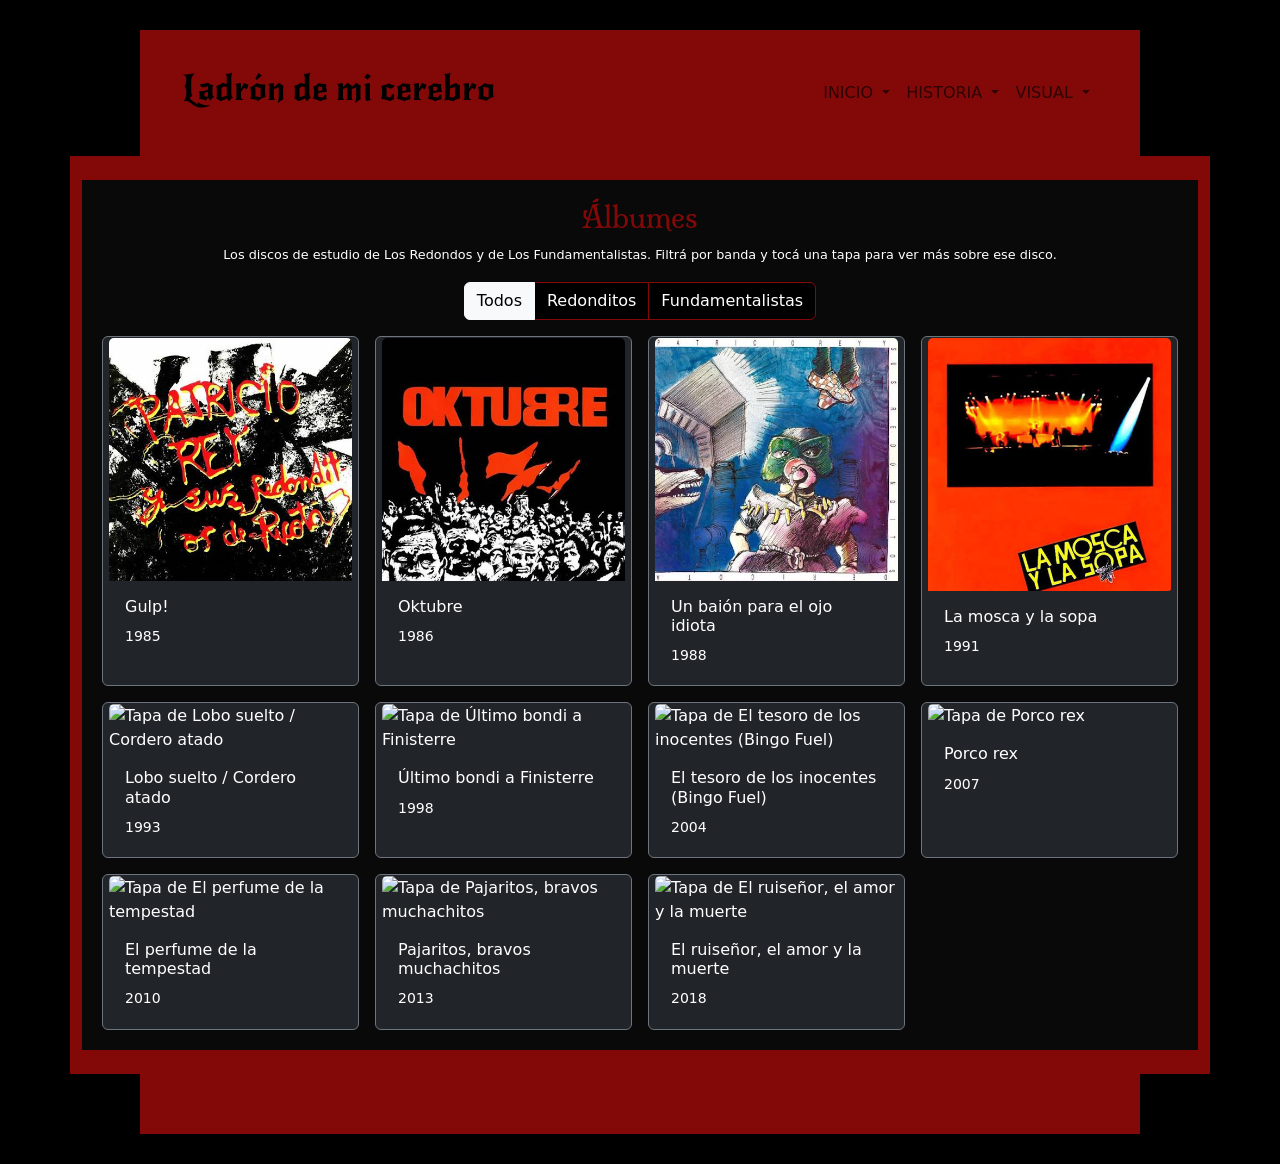
==== albumes.html @ dab47f26 "html y js de la pag de albumes" ====
<!DOCTYPE html>
<html lang="es">
<head>
    <meta charset="UTF-8">
    <meta name="viewport" content="width=device-width, initial-scale=1.0">
    <title>Ladrón de mi cerebro | Álbumes</title>
    <link rel="preconnect" href="https://fonts.googleapis.com">
<link rel="preconnect" href="https://fonts.gstatic.com" crossorigin>
<link href="https://fonts.googleapis.com/css2?family=Arvo:ital,wght@0,400;0,700;1,400;1,700&family=Barlow:ital,wght@0,100;0,200;0,300;0,400;0,500;0,600;0,700;0,800;0,900;1,100;1,200;1,300;1,400;1,500;1,600;1,700;1,800;1,900&family=Milonga&family=New+Rocker&display=swap" rel="stylesheet">
<link href="https://cdn.jsdelivr.net/npm/bootstrap@5.3.8/dist/css/bootstrap.min.css" rel="stylesheet" integrity="sha384-sRIl4kxILFvY47J16cr9ZwB07vP4J8+LH7qKQnuqkuIAvNWLzeN8tE5YBujZqJLB" crossorigin="anonymous">
  <link rel="stylesheet" href="estilos/nuestro.css">
</head>
<body>

    <header>
       <nav class="navbar navbar-expand-lg">
    <div class="container-fluid">

        <!-- Nombre del sitio -->
        <h1>Ladrón de mi cerebro</h1>

        <!-- Botón para pantallas pequeñas -->
        <button class="navbar-toggler" type="button"
            data-bs-toggle="collapse"
            data-bs-target="#menuPrincipal"
            aria-controls="menuPrincipal"
            aria-expanded="false"
            aria-label="Abrir menú">
            <span class="navbar-toggler-icon"></span>
        </button>

        <!-- Menú de navegación -->
        <div class="collapse navbar-collapse" id="menuPrincipal">
            <ul class="navbar-nav ms-auto">

                <!-- INICIO -->
                <li class="nav-item dropdown">
                    <a class="nav-link dropdown-toggle" href="#"
                        role="button" data-bs-toggle="dropdown"
                        aria-expanded="false">
                        INICIO
                    </a>

                    <ul class="dropdown-menu">
                        <li><a class="dropdown-item" href="index.html">INICIO</a></li>
                        <li><a class="dropdown-item" href="contacto.html">FORO</a></li>
                        <li><a class="dropdown-item" href="creditos.html">CRÉDITOS</a></li>
                    </ul>
                </li>

                <!-- HISTORIA -->
                <li class="nav-item dropdown">
                    <a class="nav-link dropdown-toggle" href="#"
                        role="button" data-bs-toggle="dropdown"
                        aria-expanded="false">
                        HISTORIA
                    </a>

                    <ul class="dropdown-menu">
                        <li><a class="dropdown-item" href="linea-de-tiempo.html">LÍNEA DE TIEMPO</a></li>
                        <li><a class="dropdown-item" href="ensayo.html">ENSAYO</a></li>
                        <li><a class="dropdown-item" href="fallecimiento.html">FALLECIMIENTO</a></li>
                    </ul>
                </li>

                <!-- VISUAL -->
                <li class="nav-item dropdown">
                    <a class="nav-link dropdown-toggle" href="#"
                        role="button" data-bs-toggle="dropdown"
                        aria-expanded="false">
                        VISUAL
                    </a>

                    <ul class="dropdown-menu">
                        <li><a class="dropdown-item" href="albumes.html">ÁLBUMES</a></li>
                        <li><a class="dropdown-item" href="historia-visual.html">VISUAL</a></li>
                        <li><a class="dropdown-item" href="reproductor.html">REPRODUCTOR</a></li>
                    </ul>
                </li>

            </ul>
        </div>
    </div>
</nav>

    </header>

    <main class="container py-4">
        <section>
            <h2>Álbumes</h2>
            <p>Los discos de estudio de Los Redondos y de Los Fundamentalistas. Filtrá por banda y tocá una tapa para ver más sobre ese disco.</p>

            <!-- Filtros por banda -->
            <div class="btn-group mb-3" role="group" aria-label="Filtrar álbumes por banda">
                <button type="button" id="filtro-todos" class="filtro-banda btn btn-outline-light active">Todos</button>
                <button type="button" id="filtro-redondos" class="filtro-banda btn btn-outline-light">Redonditos</button>
                <button type="button" id="filtro-fundamentalistas" class="filtro-banda btn btn-outline-light">Fundamentalistas</button>
            </div>

            <!-- Galería: la completa js/albumes.js -->
            <div id="lista-albumes" class="row g-3"></div>

            <!-- Detalle del álbum elegido (oculto hasta que se toca una tapa) -->
            <div id="detalle-album" class="mt-4 p-3 bg-dark text-white rounded" aria-live="polite" hidden></div>
        </section>
    </main>

    <footer>
    </footer>

    <script src="https://cdn.jsdelivr.net/npm/bootstrap@5.3.8/dist/js/bootstrap.bundle.min.js" integrity="sha384-FKyoEForCGlyvwx9Hj09JcYn3nv7wiPVlz7YYwJrWVcXK/BmnVDxM+D2scQbITxI" crossorigin="anonymous"></script>
    <script src="js/albumes.js"></script>
</body>
</html>
---- estilos/nuestro.css ----
/* Fondo general de la página */
body {
    background-color: black;
    color: black;
    text-align: center;
    margin: 20px;
    padding: 10px;
}

/* Bloque rojo con todo el contenido */
body > header,
body > main,
body > footer {
    background-color: rgb(131, 9, 9);
    max-width: 1000px;
    margin: 0 auto;
    padding: 30px;
}

/* Título principal y menú de navegación */
h1 {
    font-family: 'New Rocker', cursive;
    font-size: 2.2rem;
    color: black;
}


.dropdown-menu {
   background-color: black;
}

.dropdown-item {
    color: white;
    font-family: inherit;
    font-size: 1rem;
}

/* Títulos secundarios */
h2 {
    font-family: 'Milonga', cursive;
    font-size: 1.8rem;
    color: rgb(131, 9, 9);
}

/* Secciones */
section {
    background-color: rgb(10, 9, 9);
    padding: 20px;
}

/* Párrafos */
p {
    font-size: 80%;
    line-height: 1.8;
    color: rgb(255, 255, 255);
}

/* Enlaces */
a {
    color: black;
    text-decoration: underline;
    font-size: 1.5em;
}

/* Bloque de párrafos e imagen: Mobile First */
#bloque {
    display: flex;
    flex-direction: column;
    align-items: center;
    gap: 20px;
}

/* Contenedor de los párrafos */
#bloque > div {
    width: 100%;
}

/* Imagen */
#bloque img {
    max-width: 100%;
    height: auto;
}


/* Foro de fans */

.btn {
    background-color: black;
    font-family: inherit;
    color: white;
    border-color: rgb(131, 9, 9) ;
}

.mb-3 {
    font-family: inherit;
    color: rgb(131, 9, 9);
}

.form-control {
    font-family: inherit;
   ;border-color: rgb(131, 9, 9) ;
}

.foto-mensaje {
    display: block;
    max-width: 100%;
    max-height: 400px;
    object-fit: contain;
    margin-top: 1rem;
}

#listaMensajes .card {
    font-family: inherit;
    background-color: black;
}


/* Reproductor de música */

@keyframes girar {
    from { transform: rotate(0deg); }
    to   { transform: rotate(360deg); }
}

.vinilo {
    width: 80%;
    max-width: 400px;
    display: block;
    margin: 0 auto;

    animation: girar 4s linear infinite;
    animation-play-state: paused;   /* arranca quieto */
}

.vinilo.girando {
    animation-play-state: running;  /* con esta clase, gira */
}

.contenedor-vinilo {
    position: relative;
    width: 80%;
    max-width: 400px;
    margin: 0 auto;
}

.contenedor-vinilo .vinilo {
    width: 100%;
    display: block;
}

#botonInicio {
    position: absolute;
    top: 50%;
    left: 50%;
    transform: translate(-50%, -50%);
    background: none;
    border: none;
}

#zonaCancion { 
    background-color: black;
    padding: 20px;
}

#zonaCancion a {
    color: white;
    text-decoration: underline;
    font-size: 1em;
}

#zonaCancion a:hover {
    color: rgb(131, 9, 9);
    text-decoration: none;
}

#botonOtra {
    font-family: inherit;
    background-color: black;
    color: white;
    border-color: rgb(131, 9, 9);
    
}

#botonOtra:hover {
    background-color:  white;
    color: black;
    border-color: rgb(131, 9, 9);
}

/* Archivo visual (rizoma) */
#rizoma {
  height: 75vh;
  padding: 0;
}

#rizoma canvas {
  display: block;   /* sin esto queda un espacio fantasma debajo del canvas */
}

/* Archivo visual: ficha */
.ficha {
  text-align: left;               /* el body centra todo; un texto largo se lee mejor alineado a la izquierda */
}

.ficha .offcanvas-title {
  color: white;                   /* el h2 global es bordó: sobre fondo oscuro casi no se ve */
}

.ficha p {
  font-size: 1rem;                /* el 80% global es chico para leer una historia */
}

.ficha a {
  color: #f0a5a5;                 /* el negro global sería invisible acá */
  font-size: inherit;             /* y el 1.5em lo haría enorme */
}

.ficha figure img {
  margin-bottom: 0.5rem;
}

.intro-archivo p { font-size: 1rem; }
#comoFunciona { text-align: left; margin-top: 1rem; }

/* Adaptación para pantallas grandes */
@media (min-width: 768px) {
    #bloque {
        flex-direction: row;
        align-items: flex-start;
        gap: 30px;
    }

    #bloque > div {
        flex: 2;
    }

    #bloque img {
        flex: 1;
        width: 100%;
        max-width: 300px;
    }
}
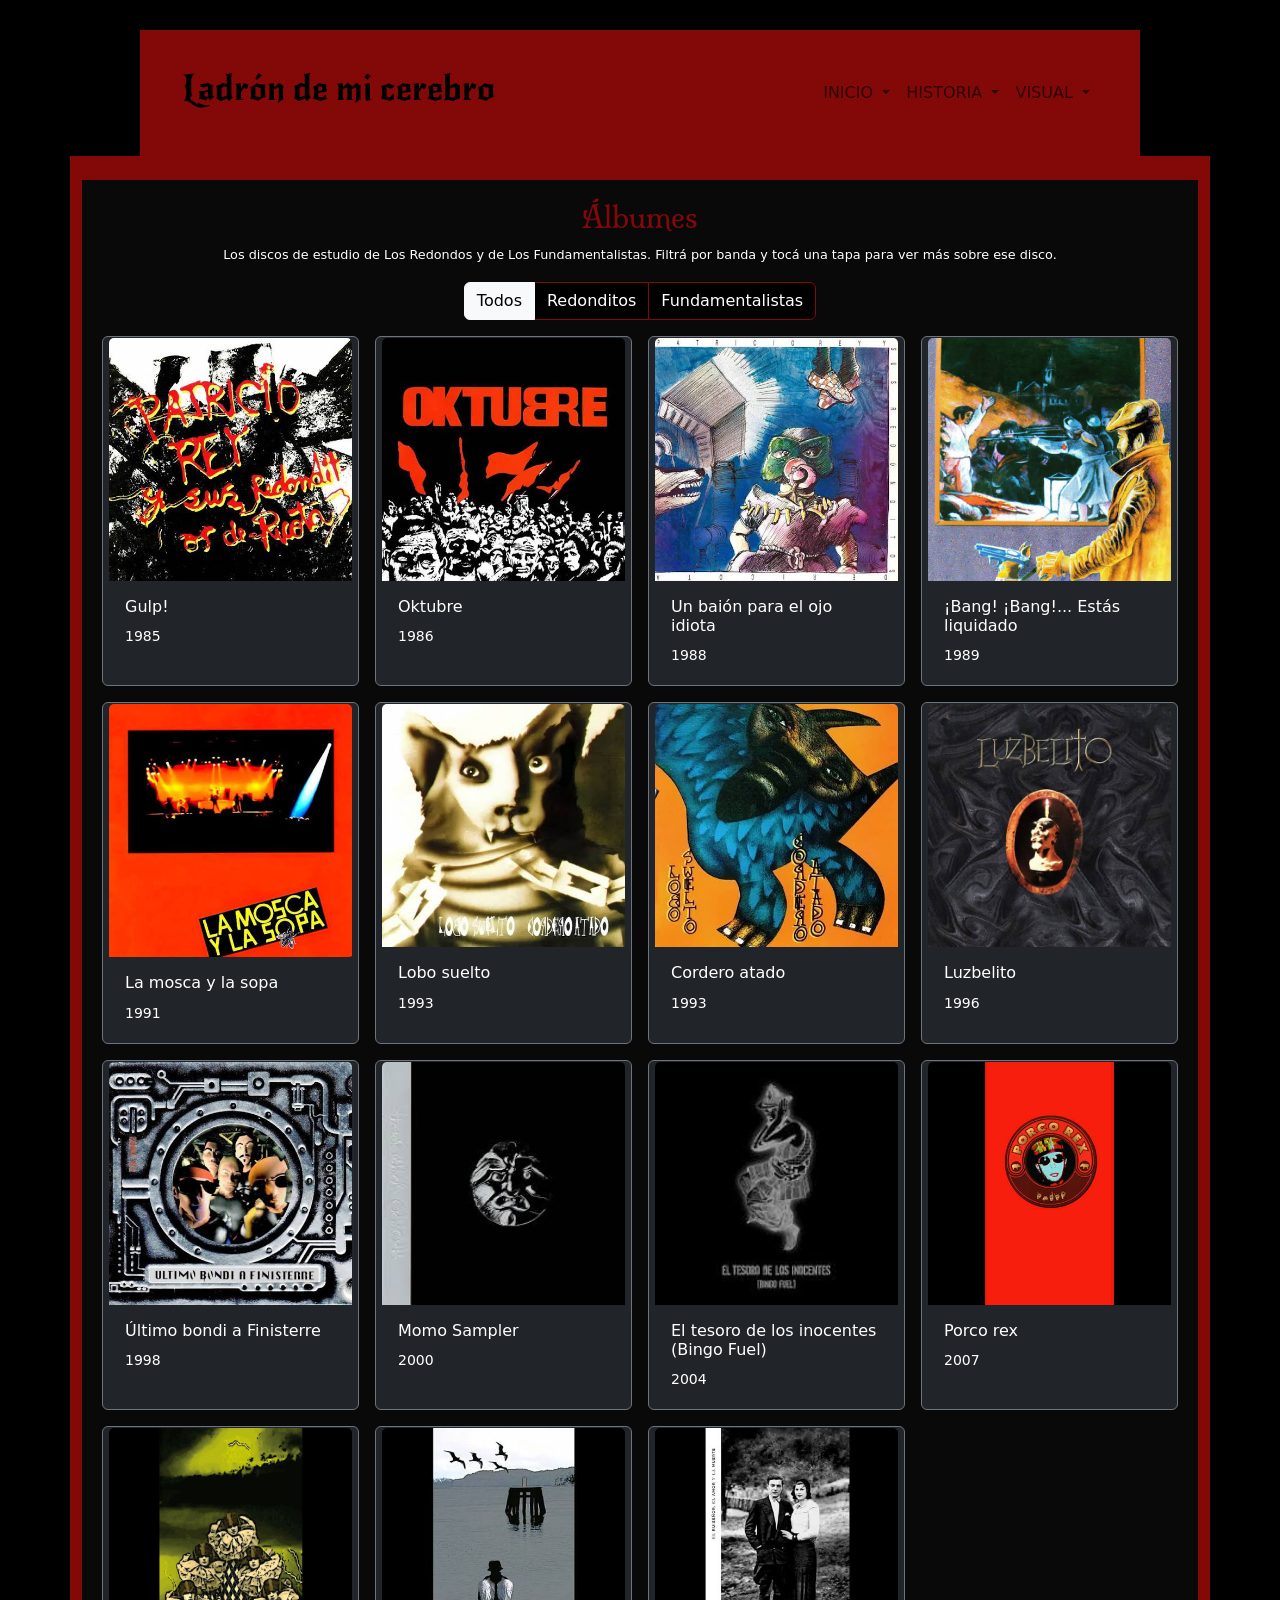
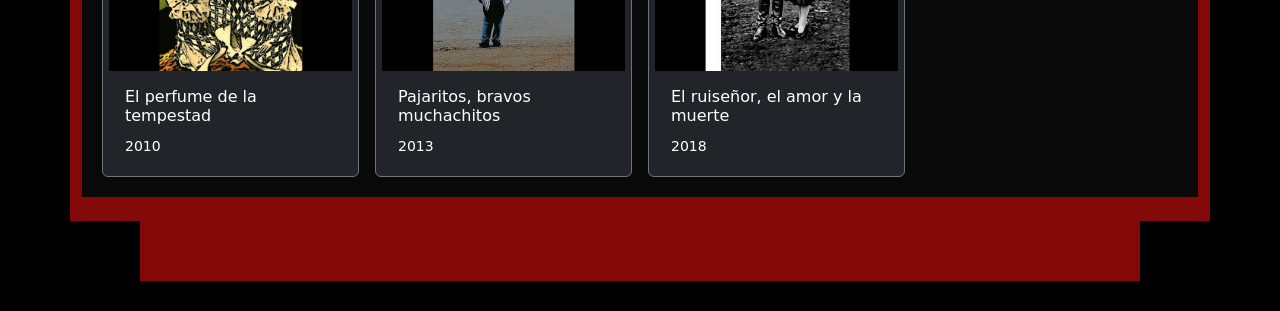
==== commit a81f8dae: "GALERIA DE ALBUMES SE FINI ya aparece la info de cada album como popup" ====
--- a/albumes.html
+++ b/albumes.html
@@ -100,8 +100,22 @@
             <!-- Galería: la completa js/albumes.js -->
             <div id="lista-albumes" class="row g-3"></div>
 
-            <!-- Detalle del álbum elegido (oculto hasta que se toca una tapa) -->
-            <div id="detalle-album" class="mt-4 p-3 bg-dark text-white rounded" aria-live="polite" hidden></div>
+           <!-- Ventana emergente con la información del álbum -->
+         <div class="modal fade" id="modalAlbum" tabindex="-1" aria-labelledby="tituloModalAlbum" aria-hidden="true">
+         <div class="modal-dialog modal-lg modal-dialog-centered">
+         <div class="modal-content">
+
+            <div class="modal-header">
+                <h2 class="modal-title" id="tituloModalAlbum"></h2>
+                <button type="button" class="btn-close btn-close-white" data-bs-dismiss="modal" aria-label="Cerrar"></button>
+            </div>
+
+            <div class="modal-body" id="contenidoModalAlbum">
+            </div>
+
+        </div>
+    </div>
+</div>
         </section>
     </main>
 
--- a/estilos/nuestro.css
+++ b/estilos/nuestro.css
@@ -117,60 +117,35 @@
 
 /* Reproductor de música */
 
-@keyframes girar {
-    from { transform: rotate(0deg); }
-    to   { transform: rotate(360deg); }
-}
-
-.vinilo {
-    width: 80%;
-    max-width: 400px;
+.contenedor-tv {
+    position: relative;
+    width: 90%;
+    max-width: 500px;
+    margin: 0 auto;
+}
+
+.tv {
+    width: 100%;
     display: block;
-    margin: 0 auto;
-
-    animation: girar 4s linear infinite;
-    animation-play-state: paused;   /* arranca quieto */
-}
-
-.vinilo.girando {
-    animation-play-state: running;  /* con esta clase, gira */
-}
-
-.contenedor-vinilo {
-    position: relative;
-    width: 80%;
-    max-width: 400px;
-    margin: 0 auto;
-}
-
-.contenedor-vinilo .vinilo {
-    width: 100%;
-    display: block;
+}
+
+#pantallaTV {
+    position: absolute;
+    top: 14.5%;
+    left: 15%;
+    width: 68%;
+    height: 53%;
+    border: 0;
+    background: #000;
+    border-radius: 14px;
 }
 
 #botonInicio {
     position: absolute;
-    top: 50%;
-    left: 50%;
+    top: 41%;        /* top + height/2 */
+    left: 49%;       /* left + width/2 */
     transform: translate(-50%, -50%);
-    background: none;
-    border: none;
-}
-
-#zonaCancion { 
-    background-color: black;
-    padding: 20px;
-}
-
-#zonaCancion a {
-    color: white;
-    text-decoration: underline;
-    font-size: 1em;
-}
-
-#zonaCancion a:hover {
-    color: rgb(131, 9, 9);
-    text-decoration: none;
+    z-index: 2;
 }
 
 #botonOtra {
@@ -241,3 +216,85 @@
     }
 }
 
+/* Línea de tiempo */
+
+.hoja {
+    background-color: #f4ecc8;           /* amarillo papel */
+    color: #2b2b2b;                      /* texto oscuro, para que se lea */
+    font-family: 'Courier New', Courier, monospace;   /* tipografía de máquina de escribir */
+
+    width: 100%;
+    max-width: 700px;
+    min-height: 500px;
+    margin: 0 auto;
+    padding: 40px 50px;
+
+    border-radius: 3px;
+    box-shadow: 0 6px 18px rgba(0, 0, 0, 0.45);   /* sombra: la hoja "flota" sobre el fondo */
+}
+
+.hoja h3 {
+    color: #1a1a1a;
+    font-size: 1.2rem;
+    margin-top: 1.5rem;
+}
+
+.hoja p {
+    font-size: 1rem;
+    line-height: 1.6;
+}
+
+@media (max-width: 576px) {
+    .hoja {
+        padding: 25px 20px;
+    }
+}
+
+.hito {
+    margin-bottom: 1.5rem;
+    padding-bottom: 1rem;
+    border-bottom: 1px dashed #b8ad80;
+}
+
+#lineaTiempo p {
+    color: #2b2b2b;
+}
+
+.img-hito {
+    width: 100%;
+    max-width: 400px;
+    height: auto;
+    display: block;
+    margin: 0 auto 1rem;
+}
+
+/* Ventana emergente de los álbumes */
+#modalAlbum .modal-content {
+    background-color: black;
+    color: white;
+    border: 2px solid rgb(131, 9, 9);
+}
+
+#modalAlbum .modal-header {
+    border-bottom: 1px solid rgb(131, 9, 9);
+}
+
+#modalAlbum .modal-body {
+    color: white;
+}
+
+#modalAlbum .modal-body h3 {
+    font-family: 'Milonga', cursive;
+    color: rgb(131, 9, 9);
+}
+
+#modalAlbum .modal-body p {
+    color: white;
+    font-size: 1rem;
+    text-align: left;
+}
+
+#modalAlbum .modal-body img {
+    width: 100%;
+    height: auto;
+}
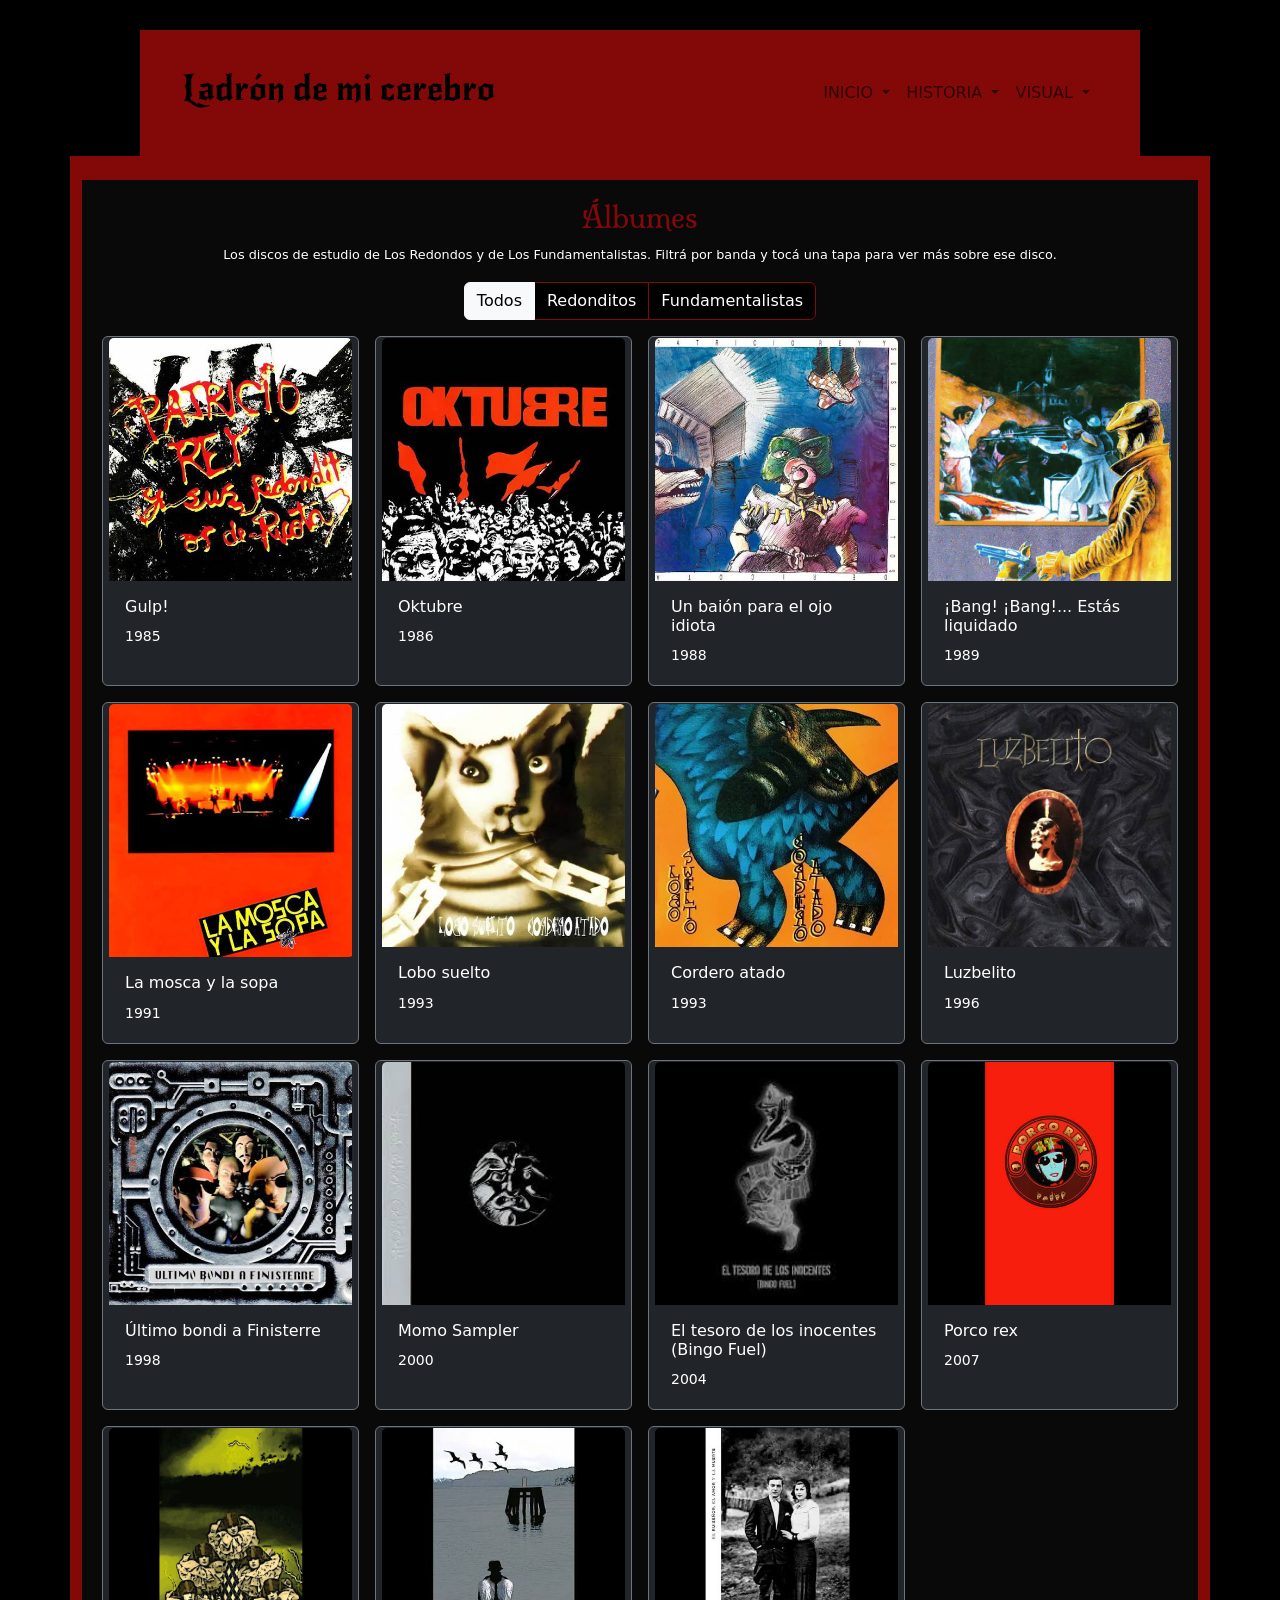
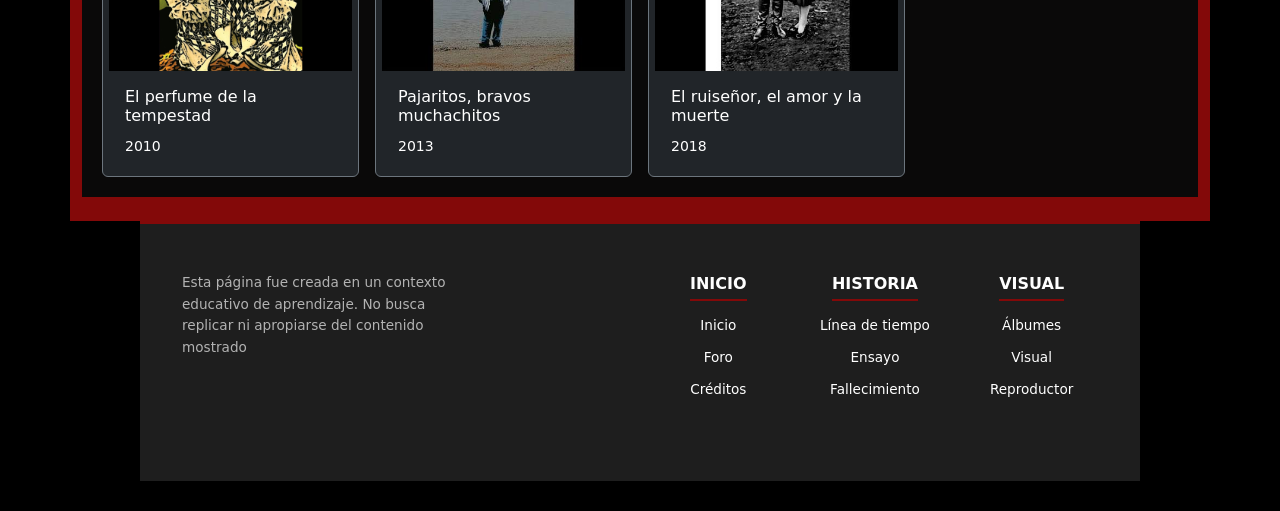
==== commit 2fd6084d: "Arreglos línea de tiempo y footer Sumé la posibilidad de parar el recorrido en la línea de tiempo. F" ====
--- a/albumes.html
+++ b/albumes.html
@@ -119,8 +119,51 @@
         </section>
     </main>
 
-    <footer>
-    </footer>
+<footer id="piePagina" class="py-5">
+    <div class="container">
+        <div class="row">
+
+            <!-- Texto aclaratorio (izquierda) -->
+            <div class="col-12 col-lg-4 mb-4 text-center text-lg-start">
+                 <p class="texto-pie mx-auto mx-lg-0">
+                    Esta página fue creada en un contexto educativo de aprendizaje.
+                    No busca replicar ni apropiarse del contenido mostrado
+                </p>
+            </div>
+
+            <!-- INICIO -->
+            <div class="col-4 col-lg-2 offset-lg-2 mb-3 text-center">
+                <h3>Inicio</h3>
+                <ul class="list-unstyled">
+                    <li class="mb-2"><a href="index.html">Inicio</a></li>
+                    <li class="mb-2"><a href="contacto.html">Foro</a></li>
+                    <li class="mb-2"><a href="creditos.html">Créditos</a></li>
+                </ul>
+            </div>
+
+            <!-- HISTORIA -->
+            <div class="col-4 col-lg-2 mb-3 text-center">
+                <h3>Historia</h3>
+                <ul class="list-unstyled">
+                    <li class="mb-2"><a href="linea-de-tiempo.html">Línea de tiempo</a></li>
+                    <li class="mb-2"><a href="ensayo.html">Ensayo</a></li>
+                    <li class="mb-2"><a href="fallecimiento.html">Fallecimiento</a></li>
+                </ul>
+            </div>
+
+            <!-- VISUAL -->
+            <div class="col-4 col-lg-2 mb-3 text-center">
+                <h3>Visual</h3>
+                <ul class="list-unstyled">
+                    <li class="mb-2"><a href="albumes.html">Álbumes</a></li>
+                    <li class="mb-2"><a href="historia-visual.html">Visual</a></li>
+                    <li class="mb-2"><a href="reproductor.html">Reproductor</a></li>
+                </ul>
+            </div>
+
+        </div>
+    </div>
+</footer>
 
     <script src="https://cdn.jsdelivr.net/npm/bootstrap@5.3.8/dist/js/bootstrap.bundle.min.js" integrity="sha384-FKyoEForCGlyvwx9Hj09JcYn3nv7wiPVlz7YYwJrWVcXK/BmnVDxM+D2scQbITxI" crossorigin="anonymous"></script>
     <script src="js/albumes.js"></script>
--- a/estilos/nuestro.css
+++ b/estilos/nuestro.css
@@ -268,6 +268,27 @@
     margin: 0 auto 1rem;
 }
 
+/* Aviso fijo para pausar o retomar el recorrido de la línea de tiempo */
+#avisoRecorrido {
+    position: fixed;
+    bottom: 20px;
+    left: 50%;
+    transform: translateX(-50%);
+    background-color: #1e1e1e;
+    color: #ffffff;
+    padding: 8px 18px;
+    border-radius: 30px;
+    font-size: 0.9rem;
+    margin: 0;
+    z-index: 10;
+}
+
+#avisoRecorrido.pausado {
+    background-color: #c0392b;
+}
+
+
+
 /* Ventana emergente de los álbumes */
 #modalAlbum .modal-content {
     background-color: black;
@@ -297,4 +318,136 @@
 #modalAlbum .modal-body img {
     width: 100%;
     height: auto;
+}
+
+/* Inicio: recorrido musical y cultura ricotera */
+
+/* Mobile first */
+#bloquesInicio {
+    display: flex;
+    flex-direction: column;
+    gap: 20px;
+}
+
+/* Adaptación para pantallas grandes */
+@media (min-width: 768px) {
+    #bloquesInicio {
+        flex-direction: row;
+        align-items: stretch;
+        gap: 20px;
+    }
+
+    #bloquesInicio section {
+        flex: 1;
+        width: 50%;
+    }
+}
+/* Tarjetas de acceso de la página de inicio */
+
+.tarjetas-inicio {
+    align-items: stretch;
+}
+
+.tarjeta-inicio {
+    display: block;
+    width: 100%;
+    height: 100%;
+    text-decoration: none;
+}
+
+.tarjeta-inicio img {
+    display: block;
+    width: 100%;
+    aspect-ratio: 1 / 1;
+    object-fit: cover;
+}
+
+.tarjeta-inicio h3 {
+    color: rgb(131, 9, 9);
+    font-family: 'Milonga', cursive;
+    font-size: 1.3rem;
+    margin-top: 10px;
+}
+
+.tarjeta-inicio p {
+    font-size: 1rem;
+}
+/* Bordes y efectos de las tarjetas de inicio */
+
+.tarjeta-inicio {
+    border: 2px solid rgb(131, 9, 9);
+    border-radius: 8px;
+    padding: 10px;
+    transition: transform 0.3s ease;
+}
+
+/* Imágenes ligeramente redondeadas */
+.tarjeta-inicio img {
+    border-radius: 6px;
+}
+
+/* Efecto al pasar el mouse */
+.tarjeta-inicio:hover {
+    transform: scale(1.04);
+    z-index: 2;
+}
+/* Cambio de color al hacer click */
+.tarjeta-inicio:active {
+    background-color: rgb(131, 9, 9);
+    border-color: white;
+}
+
+.tarjeta-inicio:active h3,
+.tarjeta-inicio:active p {
+    color: white;
+}
+/* Página activa en el menú */
+.navbar .nav-link.active {
+    color: white;
+    border-bottom: 2px solid white;
+}
+
+.navbar .dropdown-item.active {
+    background-color: rgb(131, 9, 9);
+    color: white;
+}
+
+/* Footer */
+
+
+/* Se usa #piePagina para ganarle a Bootstrap y a las reglas generales del sitio */
+#piePagina {
+    background-color: #1e1e1e;
+    color: #ffffff;
+    border-top: 3px solid rgb(131, 9, 9);
+    text-align: left;
+}
+
+#piePagina .texto-pie {
+    color: #b3b3b3;
+    font-size: 0.85rem;
+    line-height: 1.6;
+    max-width: 300px;
+}
+
+/* Títulos de cada lista: Inicio, Historia, Visual */
+#piePagina h3 {
+    color: #ffffff;
+    font-size: 1rem;
+    font-weight: 700;
+    text-transform: uppercase;   /* en mayúsculas, como en el menú */
+    padding-bottom: 6px;
+    margin-bottom: 12px;
+    border-bottom: 2px solid rgb(131, 9, 9);
+    display: inline-block;
+}
+
+#piePagina a {
+    color: #ffffff;
+    font-size: 0.85rem;
+    text-decoration: none;
+}
+
+#piePagina a:hover {
+    color: #c0392b;
 }
